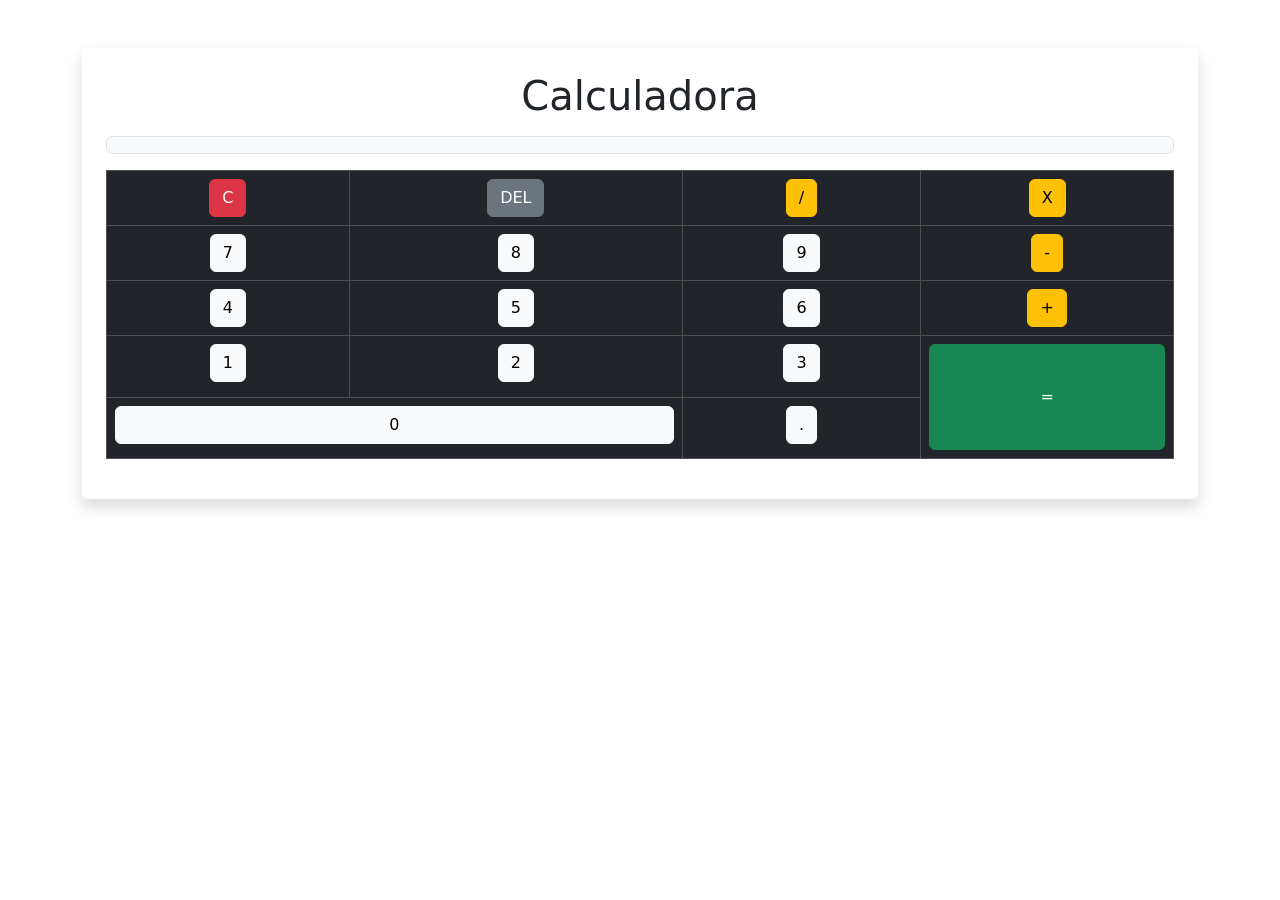
==== calculation.html @ 2f5833d6 "Add files via upload" ====
<!DOCTYPE html>
<html lang="pt-BR">

<head>
    <meta charset="UTF-8">
    <meta name="viewport" content="width=device-width, initial-scale=1.0">
    <link href="https://cdn.jsdelivr.net/npm/bootstrap@5.3.0/dist/css/bootstrap.min.css" rel="stylesheet">
    <link rel="stylesheet" href="./css/calculation.css">
    <title>Document</title>
</head>

<body class="container text-center mt-5">
    <div class="fundo p-4 rounded mx-auto shadow">
        <div class="calculadora">
            <h1 class="mb-3">Calculadora</h1>
            <p id="resultado" class="form-control text-end bg-light text-dark p-2"></p>
            <table class="table table-dark table-bordered">
                <tr>
                    <td><button class="botao btn btn-danger" onclick="clean()">C</button></td>
                    <td><button class="botao btn btn-secondary" onclick="back()">DEL</button></td>
                    <td><button class="botao btn btn-warning" onclick="insert('/')">/</button></td>
                    <td><button class="botao btn btn-warning" onclick="insert('*')">X</button></td>
                </tr>
                <tr>
                    <td><button class="botao btn btn-light" onclick="insert('7')">7</button></td>
                    <td><button class="botao btn btn-light" onclick="insert('8')">8</button></td>
                    <td><button class="botao btn btn-light" onclick="insert('9')">9</button></td>
                    <td><button class="botao btn btn-warning" onclick="insert('-')">-</button></td>
                </tr>
                <tr>
                    <td><button class="botao btn btn-light" onclick="insert('4')">4</button></td>
                    <td><button class="botao btn btn-light" onclick="insert('5')">5</button></td>
                    <td><button class="botao btn btn-light" onclick="insert('6')">6</button></td>
                    <td><button class="botao btn btn-warning" onclick="insert('+')">+</button></td>
                </tr>
                <tr>
                    <td><button class="botao btn btn-light" onclick="insert('1')">1</button></td>
                    <td><button class="botao btn btn-light" onclick="insert('2')">2</button></td>
                    <td><button class="botao btn btn-light" onclick="insert('3')">3</button></td>
                    <td rowspan="2"><button class="botao btn btn-success w-100" style="height: 106px;" onclick="calcular()">=</button></td>
                </tr>
                <tr>
                    <td colspan="2"><button class="botao btn btn-light w-100" onclick="insert('0')">0</button></td>
                    <td><button class="botao btn btn-light" onclick="insert('.')">.</button></td>
                </tr>
            </table>
        </div>
    </div>
    <script src="https://cdn.jsdelivr.net/npm/bootstrap@5.3.0/dist/js/bootstrap.bundle.min.js"></script>
    <script src="./js/calculation.js"></script>
</body>

</html>
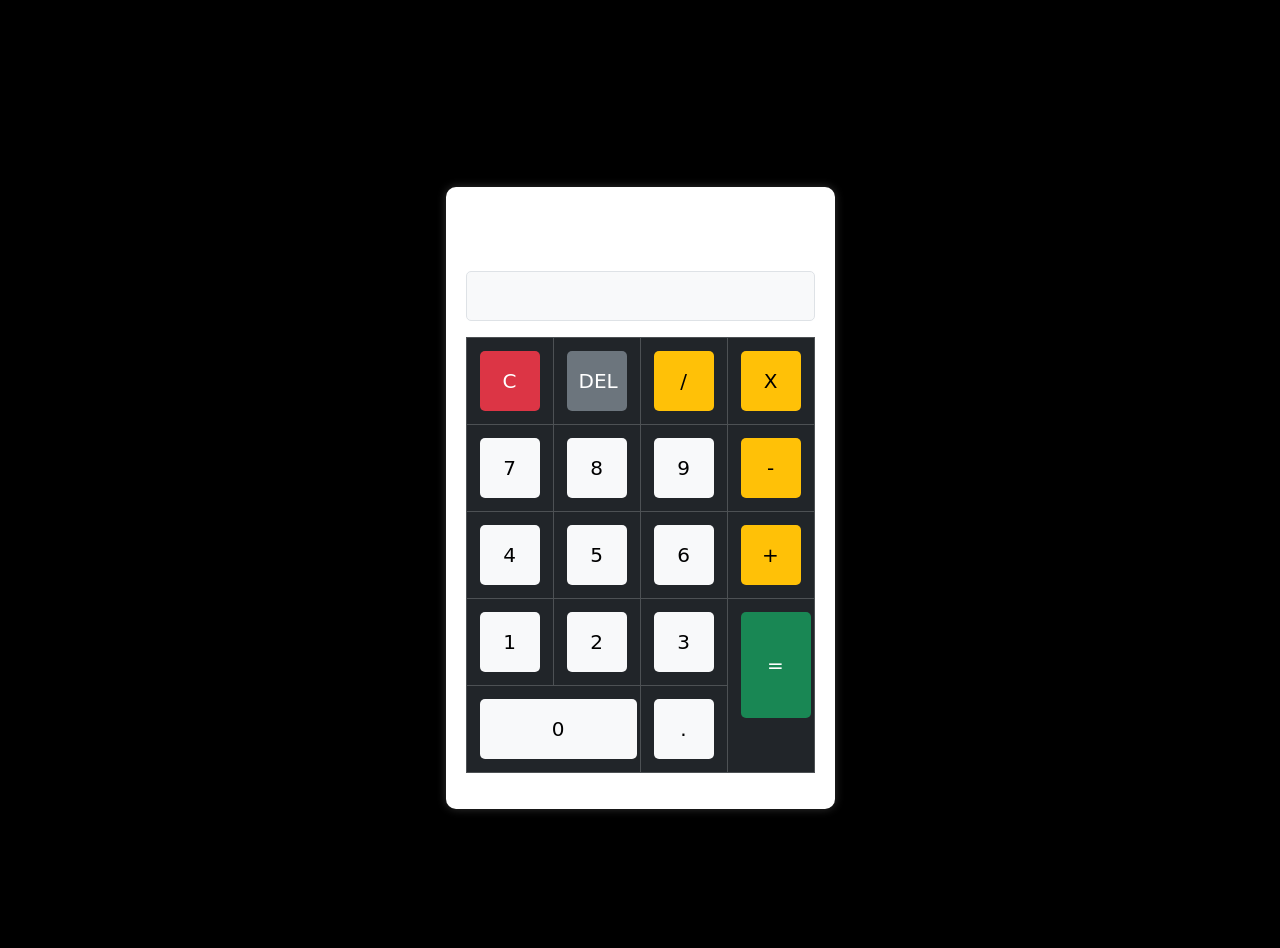
==== commit 78af41e7: "Update calculation.html" ====
--- a/calculation.html
+++ b/calculation.html
@@ -5,7 +5,7 @@
     <meta charset="UTF-8">
     <meta name="viewport" content="width=device-width, initial-scale=1.0">
     <link href="https://cdn.jsdelivr.net/npm/bootstrap@5.3.0/dist/css/bootstrap.min.css" rel="stylesheet">
-    <link rel="stylesheet" href="./css/calculation.css">
+    <link rel="stylesheet" href="calculation.css">
     <title>Document</title>
 </head>
 
@@ -50,4 +50,4 @@
     <script src="./js/calculation.js"></script>
 </body>
 
-</html>+</html>
--- a/calculation.css
+++ b/calculation.css
@@ -0,0 +1,36 @@
+body {
+    display: flex;
+    justify-content: center;
+    align-items: center;
+    height: 100vh;
+    background-color: black;
+    color: white;
+}
+.calculadora {
+    background-color: white;
+    padding: 20px;
+    border-radius: 10px;
+    box-shadow: 0 0 10px rgba(255, 255, 255, 0.2);
+    text-align: center;
+}
+#resultado {
+    min-height: 50px;
+    font-size: 24px;
+    font-weight: bold;
+    padding: 10px;
+    background-color: black;
+    color: white;
+    border-radius: 5px;
+    text-align: right;
+}
+.botao {
+    width: 60px;
+    height: 60px;
+    font-size: 20px;
+    border: none;
+    margin: 5px;
+    border-radius: 5px;
+}
+.btn-clear { background-color: red; color: white; }
+.btn-equal { background-color: green; color: white; }
+.btn-number, .btn-operator { background-color: black; color: white; }
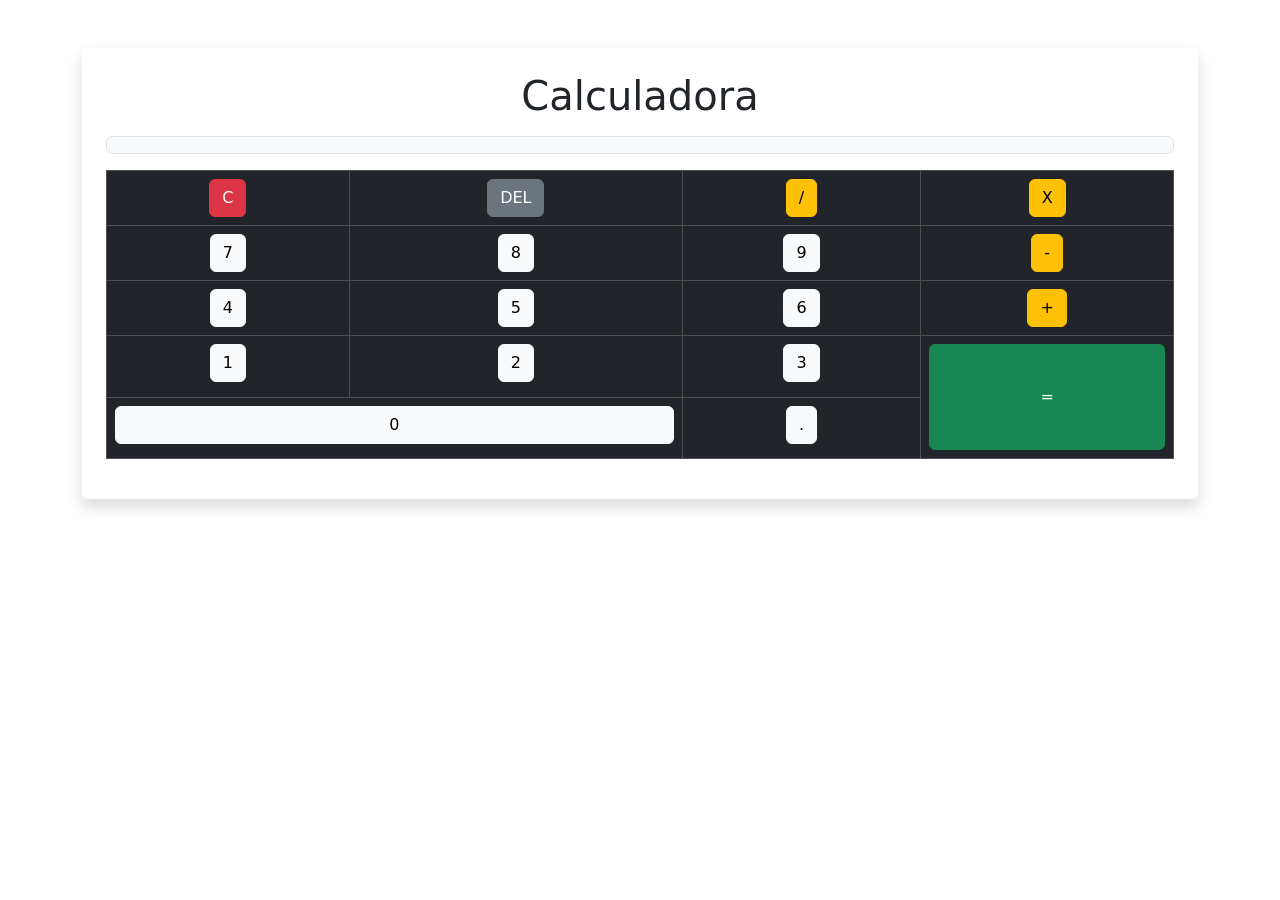
==== commit 6b917240: "Update calculation.html" ====
--- a/calculation.html
+++ b/calculation.html
@@ -5,7 +5,7 @@
     <meta charset="UTF-8">
     <meta name="viewport" content="width=device-width, initial-scale=1.0">
     <link href="https://cdn.jsdelivr.net/npm/bootstrap@5.3.0/dist/css/bootstrap.min.css" rel="stylesheet">
-    <link rel="stylesheet" href="calculation.css">
+    <link rel="stylesheet" href="./css/calculation.css">
     <title>Document</title>
 </head>
 
